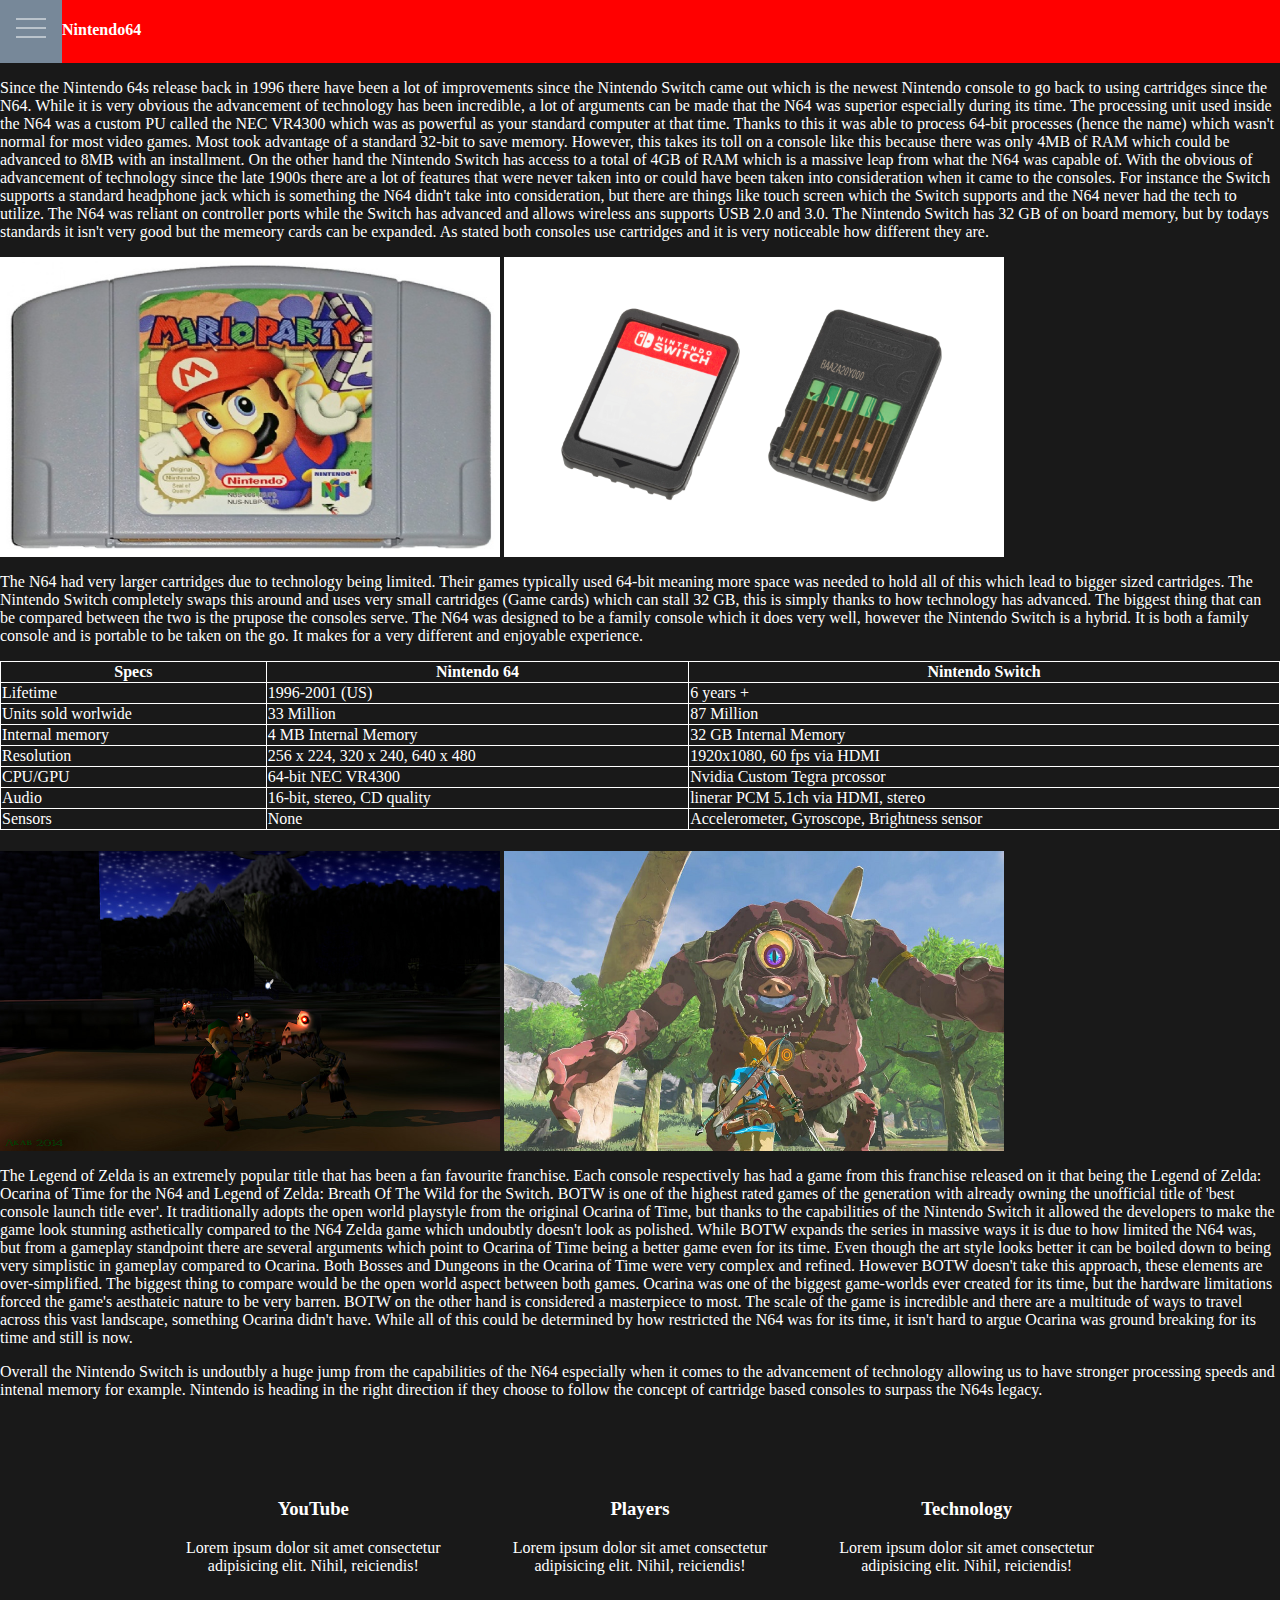
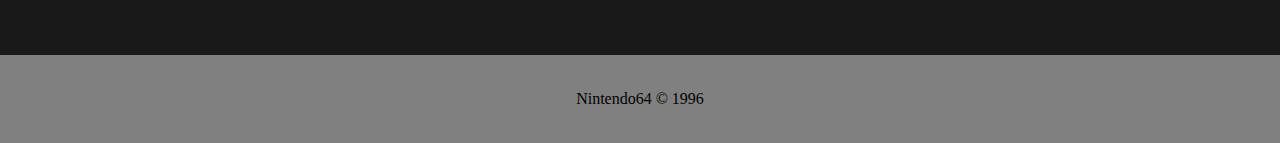
==== FutureTech/futureTech.html @ 2b893894 "Add files via upload" ====
<!DOCTYPE html>
<html lang="en">

<head>
    <meta charset="UTF-8">
    <meta name="viewport" content="width=device-width, initial-scale=1.0">
    <meta http-equiv="X-UA-Compatible" content="ie=edge">
    <link rel="stylesheet" href="https://use.fontawesome.com/releases/v5.7.2/css/all.css" integrity="sha384-fnmOCqbTlWIlj8LyTjo7mOUStjsKC4pOpQbqyi7RrhN7udi9RwhKkMHpvLbHG9Sr" crossorigin="anonymous">
    
    <link rel="stylesheet" href="style.css">
    <title>Nintendo64</title>
    <link href="https://fonts.googleapis.com/css?family=Press+Start+2P" rel="stylesheet">
</head>

<body>
<!--NavigationBar-->
<nav class="navbar">
        <span class="open-sldie">
            <a href = "#" onclick="openSidemenu()">
                <svg width= "30" height = "30">
                    <path d="M0,5 30,5" stroke="#fff" stroke-width="#fff"/>
                    <path d="M0,14 30,14" stroke="#fff" stroke-width="#fff"/>
                    <path d="M0,23 30,23" stroke="#fff" stroke-width="#fff"/>
                </svg>
            </a>
        </span>
        <ul class="navbar-nav">
            <li><h4 href="#">Nintendo64</h4> </li>     
    </nav>

<p>Since the Nintendo 64s release back in 1996 there have been a lot of improvements since the Nintendo Switch came out which is the newest Nintendo console to go back to using cartridges since the N64. While it is very obvious the advancement of technology has been incredible, a lot of arguments can be made that the N64 was superior especially during its time. The processing unit used inside the N64 was a custom PU called the NEC VR4300 which was as powerful as your standard computer at that time. Thanks to this it was able to process 64-bit processes (hence the name) which wasn't normal for most video games. Most took advantage of a standard 32-bit to save memory. However, this takes its toll on a console like this because there was only 4MB of RAM which could be advanced to 8MB with an installment. On the other hand the Nintendo Switch has access to a total of 4GB of RAM which is a massive leap from what the N64 was capable of. With the obvious of advancement of technology since the late 1900s there are a lot of features that were never taken into or could have been taken into consideration when it came to the consoles. For instance the Switch supports a standard headphone jack which is something the N64 didn't take into consideration, but there are things like touch screen which the Switch supports and the N64 never had the tech to utilize. The N64 was reliant on controller ports while the Switch has advanced and allows wireless ans supports USB 2.0 and 3.0. The Nintendo Switch has 32 GB of on board memory, but by todays standards it isn't very good but the memeory cards can be expanded. As stated both consoles use cartridges and it is very noticeable how different they are.</p> 
<img src="N64Cartridge.jpg" alt="N64 Game Cartridge" align="middle" height="300" width="500"> 
    <img src="Nintendo-Switch-Cartridge.jpg" alt="N64 Game Cartridge" align="middle" height="300" width="500">  
<p>The N64 had very larger cartridges due to technology being limited. Their games typically used 64-bit meaning more space was needed to hold all of this which lead to bigger sized cartridges. The Nintendo Switch completely swaps this around and uses very small cartridges (Game cards) which can stall 32 GB, this is simply thanks to how technology has advanced. The biggest thing that can be compared between the two is the prupose the consoles serve. The N64 was designed to be a family console which it does very well, however the Nintendo Switch is a hybrid. It is both a family console and is portable to be taken on the go. It makes for a very different and enjoyable experience.</p>
    
<table style="width:100%">
    <tr>
        <th>Specs</th>
        <th>Nintendo 64</th>
        <th>Nintendo Switch</th>
    </tr>
    <tr>
        <td>Lifetime</td>
        <td>1996-2001 (US)</td>
        <td>6 years +</td>
    </tr>
    <tr>
        <td>Units sold worlwide</td>
        <td>33 Million</td>
        <td>87 Million</td>
    </tr>
    <tr>
        <td>Internal memory</td>
        <td>4 MB Internal Memory</td>
        <td>32 GB Internal Memory</td>
    </tr>
    <tr>
        <td>Resolution</td>
        <td> 256 x 224, 320 x 240, 640 x 480</td>
        <td>1920x1080, 60 fps via HDMI</td>
    </tr>
    <tr>
        <td>CPU/GPU</td>
        <td>64-bit NEC VR4300</td>
        <td>Nvidia Custom Tegra prcossor</td>
    </tr>
    <tr>
        
        <td>Audio</td>
        <td>16-bit, stereo, CD quality</td>
        <td>linerar PCM 5.1ch via HDMI, stereo</td>
    </tr>
    <tr>
        <td>Sensors</td>
        <td>None</td>
        <td>Accelerometer, Gyroscope, Brightness sensor</td>
    </tr>
</table > 
    
<h1 margin-end: 0px></h1>    
    
<img src="Zelda1.jpg" alt="N64 Game Cartridge" align="middle" height="300" width="500" margin-end: 0px> 
    <img src="Zelda2.jpg" alt="N64 Game Cartridge" align="middle" height="300" width="500" margin-end: 0px> 
<p>The Legend of Zelda is an extremely popular title that has been a fan favourite franchise. Each console respectively has had a game from this franchise released on it that being the Legend of Zelda: Ocarina of Time for the N64 and Legend of Zelda: Breath Of The Wild for the Switch. BOTW is one of the highest rated games of the generation with already owning the unofficial title of 'best console launch title ever'. It traditionally adopts the open world playstyle from the original Ocarina of Time, but thanks to the capabilities of the Nintendo Switch it allowed the developers to make the game look stunning asthetically compared to the N64 Zelda game which undoubtly doesn't look as polished. While BOTW expands the series in massive ways it is due to how limited the N64 was, but from a gameplay standpoint there are several arguments which point to Ocarina of Time being a better game even for its time. Even though the art style looks better it can be boiled down to being very simplistic in gameplay compared to Ocarina. Both Bosses and Dungeons in the Ocarina of Time were very complex and refined. However BOTW doesn't take this approach, these elements are over-simplified. The biggest thing to compare would be the open world aspect between both games. Ocarina was one of the biggest game-worlds ever created for its time, but the hardware limitations forced the game's aesthateic nature to be very barren. BOTW on the other hand is considered a masterpiece to most. The scale of the game is incredible and there are a multitude of ways to travel across this vast landscape, something Ocarina didn't have. While all of this could be determined by how restricted the N64 was for its time, it isn't hard to argue Ocarina was ground breaking for its time and still is now.  </p> 
    
<p>Overall the Nintendo Switch is undoutbly a huge jump from the capabilities of the N64 especially when it comes to the advancement of technology allowing us to have stronger processing speeds and intenal memory for example. Nintendo is heading in the right direction if they choose to follow the concept of cartridge based consoles to surpass the N64s legacy.</p>    
    
    <div id="side-menu" class="side-nav">
        <a href="#" class="btn-close" onclick="closeSidemenu()">&times</a>
        <a href="#">Home</a> 
        <a href="#">History</a> 
        <a href="#">Games</a>
        <a href="#">Technology</a>
        <a href="#">Competitors</a>
        <a href="#">Future of Nintendo Tech</a> 
        <a href="#">Pros and Cons</a>
        <a href="#">Facts</a>
    </div>

    <script>
        function openSidemenu(){
            document.getElementById('side-menu').style.width = '250px';
            document.getElementById('main').style.marginLeft = '250px';
        }

        function closeSidemenu(){
            document.getElementById('side-menu').style.width = '0';
            document.getElementById('main').style.marginLeft = '0';
        }
    </script>
<!--Title-->
    <div class="content">
        <div class="title">
            <div class="text">
            </div>
        </div>
    </div>   

<!--Services-->
<section class="services">
    <div class="container grid-3 center">
      <div>
        <i class="fab fa-youtube fa-3x"></i>
        <h3>YouTube</h3>
        <p>Lorem ipsum dolor sit amet consectetur adipisicing elit. Nihil, reiciendis!</p>
      </div>
      <div>
        <i class="fas fa-chalkboard-teacher fa-3x"></i>
        <h3>Players</h3>
        <p>Lorem ipsum dolor sit amet consectetur adipisicing elit. Nihil, reiciendis!</p>
      </div>
      <div>
        <i class="fas fa-briefcase fa-3x"></i>
        <h3>Technology</h3>
        <p>Lorem ipsum dolor sit amet consectetur adipisicing elit. Nihil, reiciendis!</p>
      </div>
    </div>
  </section>

  <footer class="center bg-dark">
    <p>Nintendo64 &copy; 1996</p>
  </footer>
</body>


</html>
---- FutureTech/style.css ----
body{
    background: rgba(0,0,0,0.9);
    margin:0 ;
    color:#fff;
    font-family: "Times New Roman", Times, serif, cursive;
    overflow-x:hidden;
}

.navbar{
    background-color: red;
    overflow:hidden;
    height: 63px;
}
.navbar a{
    float:left;
    display:block;
    columns: #f2f2f2;
    text-align: center;
    padding:14px 16px;
    text-decoration: none;
    font-size: 17px;
}

.navbar ul{
    margin:8px 0 0 0;
    list-style:none;
}

.navbar a:hover{
    background-color:lightslategray;
    color:#000;
}

.side-nav{
    height:100%;
    width:0;
    position:fixed;
    z-index:1;
    top:0;
    left:0;
    background-color:red;
    opacity:0.9;
    overflow-x:hidden;
    padding-top:60px;
    transition:0.5s;
}
.side-nav a{
    padding:10px 10px 10px 30px;
    text-decoration: none;
    font-size:22px;
    color:#ccc;
    display: block;
    transition:0.3s;

}
.side-nav a:hover{
    color:#fff;
}

.side-nav .btn-close{
    position: absolute;
    top:0;
    right:22px;
    font-size:36px;
    margin-left:50px;
}

.showcase::after{
    content:'';
    height: 150vh;
    width: 100%;
    background-image: url(The_Legend_of_Zelda_Ocarina_of_Time.svg.png);
    background-size: height = "42", width = "42" ;
    background-repeat: no-repeat;
    background-position: center;
    display: block;
    filter: blur(10px);
    -webkit-filter: blur(10px);      
    transition: all 1000ms;
    
}

.showcase:hover::after{
    filter: blur(0px);
    -webkit-filter:blur(0px);
}

.showcase:hover .content{
    filter: blur(2px);
    -webkit-filter: blur(0px);
}

.content{
    position: absolute;
    z-index: 1;
    top: 10%;
    left: 50%;
    margin-top: 105px;
    margin-left: -145px;
    width: 300px;
    height: 350px;
    text-align : center;
    transition: all 1000ms;

}

.content.logo{
    height: 180px;
    width: 180px;

}

.content.title{
    font-size:2.2rem;
    margin-top: 1rem;

}

.content.text{
    line-height: 1.7;
    margin-top: 1rem;

}

.container {
    max-width: 960px;
    margin:auto;
    overflow: hidden;
    padding: 4rem 1rem;

}

.grid-3{
    display: grid;
    grid-gap: 20px;
    grid-template-columns:repeat(3,1fr);
}

.grid-2{
    display: grid;
    grid-gap: 20px;
    grid-template-columns: repeat(2, 1fr);
}

.center{
    text-align: center;
    margin: auto;
}

.bg-light{
    background :black;
    color:white;
}

.bg-dark{
    background:gray;
    color:black;
}

footer{
    padding:2.2rem;
}

footer p{
    margin: 0;
}

table, th, td {
    border: 1px solid white;
    border-collapse: collapse;
}
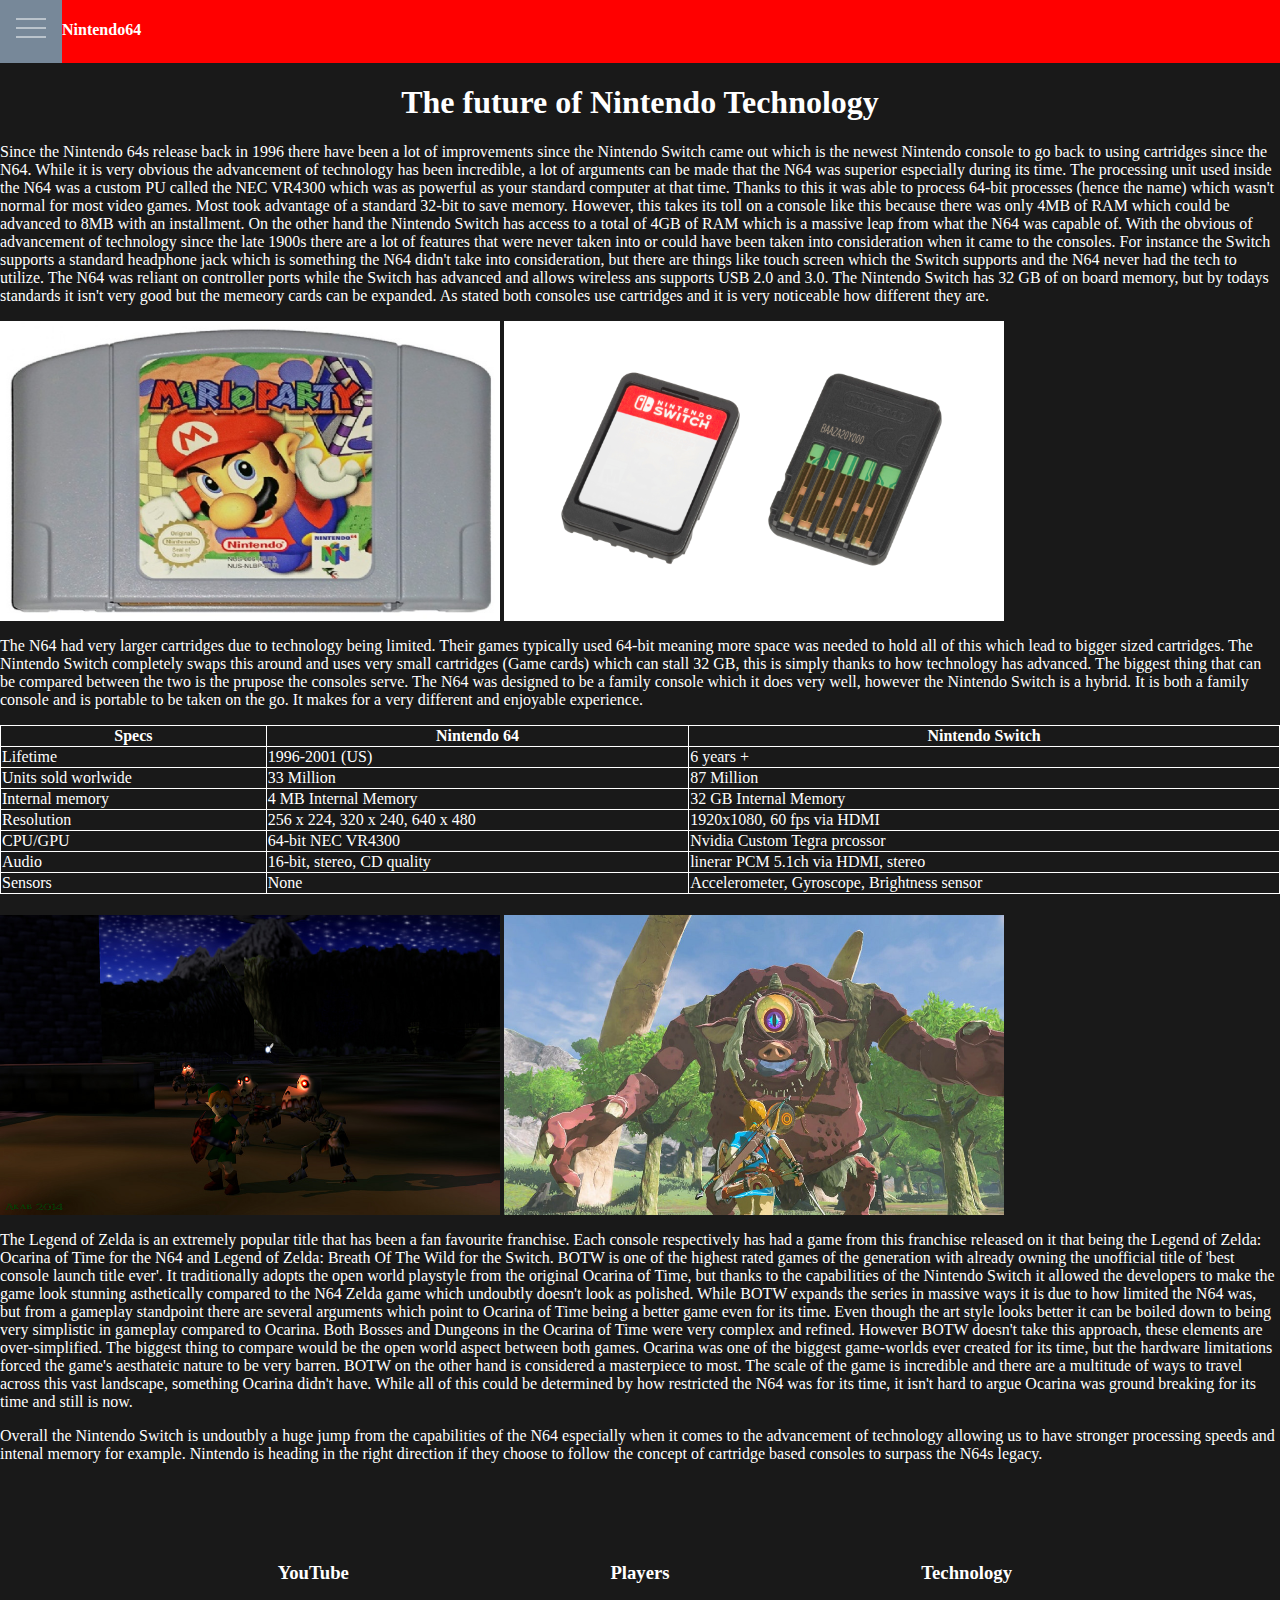
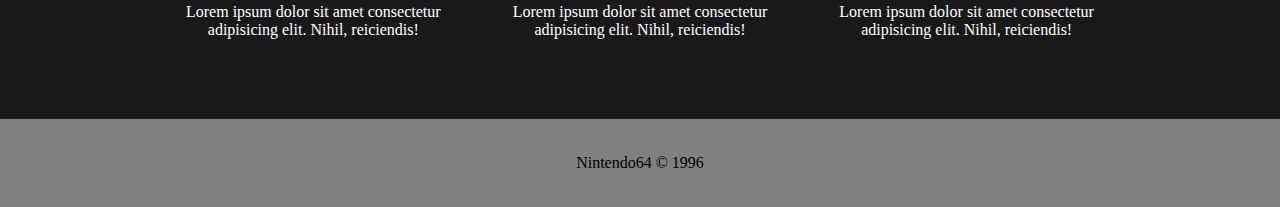
==== commit 91e75eb5: "Add files via upload" ====
--- a/FutureTech/futureTech.html
+++ b/FutureTech/futureTech.html
@@ -27,7 +27,8 @@
         <ul class="navbar-nav">
             <li><h4 href="#">Nintendo64</h4> </li>     
     </nav>
-
+<center><h1 margin-end: 0px>The future of Nintendo Technology</h1></center>  
+    
 <p>Since the Nintendo 64s release back in 1996 there have been a lot of improvements since the Nintendo Switch came out which is the newest Nintendo console to go back to using cartridges since the N64. While it is very obvious the advancement of technology has been incredible, a lot of arguments can be made that the N64 was superior especially during its time. The processing unit used inside the N64 was a custom PU called the NEC VR4300 which was as powerful as your standard computer at that time. Thanks to this it was able to process 64-bit processes (hence the name) which wasn't normal for most video games. Most took advantage of a standard 32-bit to save memory. However, this takes its toll on a console like this because there was only 4MB of RAM which could be advanced to 8MB with an installment. On the other hand the Nintendo Switch has access to a total of 4GB of RAM which is a massive leap from what the N64 was capable of. With the obvious of advancement of technology since the late 1900s there are a lot of features that were never taken into or could have been taken into consideration when it came to the consoles. For instance the Switch supports a standard headphone jack which is something the N64 didn't take into consideration, but there are things like touch screen which the Switch supports and the N64 never had the tech to utilize. The N64 was reliant on controller ports while the Switch has advanced and allows wireless ans supports USB 2.0 and 3.0. The Nintendo Switch has 32 GB of on board memory, but by todays standards it isn't very good but the memeory cards can be expanded. As stated both consoles use cartridges and it is very noticeable how different they are.</p> 
 <img src="N64Cartridge.jpg" alt="N64 Game Cartridge" align="middle" height="300" width="500"> 
     <img src="Nintendo-Switch-Cartridge.jpg" alt="N64 Game Cartridge" align="middle" height="300" width="500">  
--- a/FutureTech/style.css
+++ b/FutureTech/style.css
@@ -63,31 +63,6 @@
     right:22px;
     font-size:36px;
     margin-left:50px;
-}
-
-.showcase::after{
-    content:'';
-    height: 150vh;
-    width: 100%;
-    background-image: url(The_Legend_of_Zelda_Ocarina_of_Time.svg.png);
-    background-size: height = "42", width = "42" ;
-    background-repeat: no-repeat;
-    background-position: center;
-    display: block;
-    filter: blur(10px);
-    -webkit-filter: blur(10px);      
-    transition: all 1000ms;
-    
-}
-
-.showcase:hover::after{
-    filter: blur(0px);
-    -webkit-filter:blur(0px);
-}
-
-.showcase:hover .content{
-    filter: blur(2px);
-    -webkit-filter: blur(0px);
 }
 
 .content{
@@ -168,4 +143,4 @@
 table, th, td {
     border: 1px solid white;
     border-collapse: collapse;
-}
+}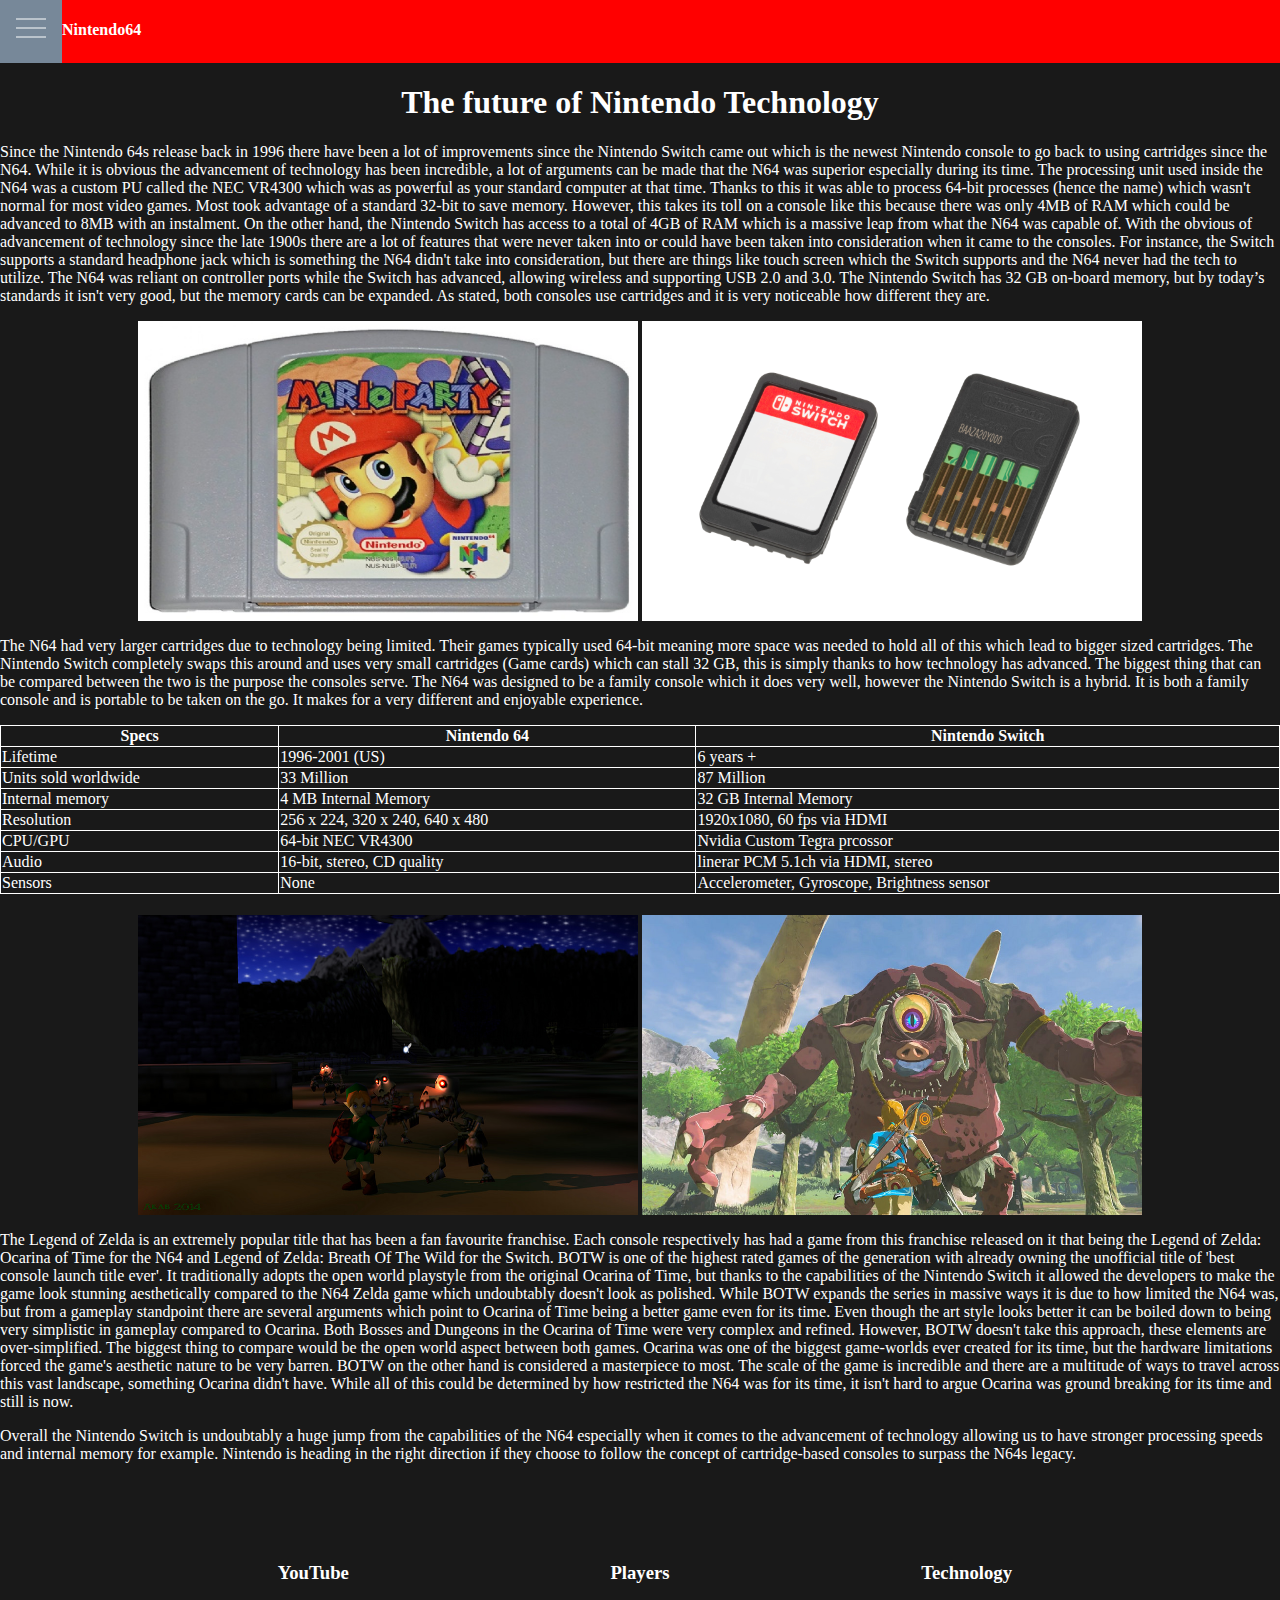
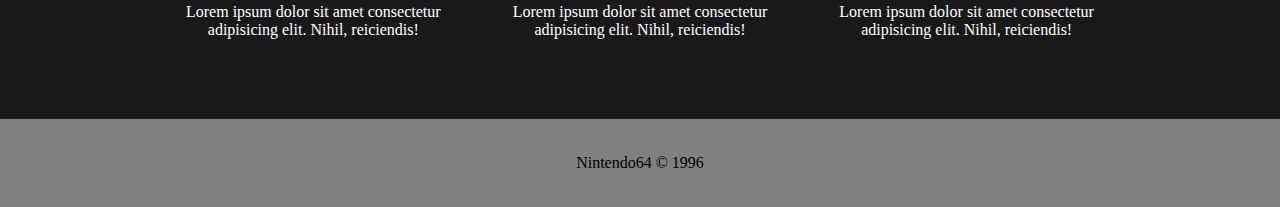
==== commit e6142ec9: "Add files via upload" ====
--- a/FutureTech/futureTech.html
+++ b/FutureTech/futureTech.html
@@ -29,10 +29,11 @@
     </nav>
 <center><h1 margin-end: 0px>The future of Nintendo Technology</h1></center>  
     
-<p>Since the Nintendo 64s release back in 1996 there have been a lot of improvements since the Nintendo Switch came out which is the newest Nintendo console to go back to using cartridges since the N64. While it is very obvious the advancement of technology has been incredible, a lot of arguments can be made that the N64 was superior especially during its time. The processing unit used inside the N64 was a custom PU called the NEC VR4300 which was as powerful as your standard computer at that time. Thanks to this it was able to process 64-bit processes (hence the name) which wasn't normal for most video games. Most took advantage of a standard 32-bit to save memory. However, this takes its toll on a console like this because there was only 4MB of RAM which could be advanced to 8MB with an installment. On the other hand the Nintendo Switch has access to a total of 4GB of RAM which is a massive leap from what the N64 was capable of. With the obvious of advancement of technology since the late 1900s there are a lot of features that were never taken into or could have been taken into consideration when it came to the consoles. For instance the Switch supports a standard headphone jack which is something the N64 didn't take into consideration, but there are things like touch screen which the Switch supports and the N64 never had the tech to utilize. The N64 was reliant on controller ports while the Switch has advanced and allows wireless ans supports USB 2.0 and 3.0. The Nintendo Switch has 32 GB of on board memory, but by todays standards it isn't very good but the memeory cards can be expanded. As stated both consoles use cartridges and it is very noticeable how different they are.</p> 
-<img src="N64Cartridge.jpg" alt="N64 Game Cartridge" align="middle" height="300" width="500"> 
-    <img src="Nintendo-Switch-Cartridge.jpg" alt="N64 Game Cartridge" align="middle" height="300" width="500">  
-<p>The N64 had very larger cartridges due to technology being limited. Their games typically used 64-bit meaning more space was needed to hold all of this which lead to bigger sized cartridges. The Nintendo Switch completely swaps this around and uses very small cartridges (Game cards) which can stall 32 GB, this is simply thanks to how technology has advanced. The biggest thing that can be compared between the two is the prupose the consoles serve. The N64 was designed to be a family console which it does very well, however the Nintendo Switch is a hybrid. It is both a family console and is portable to be taken on the go. It makes for a very different and enjoyable experience.</p>
+<p>Since the Nintendo 64s release back in 1996 there have been a lot of improvements since the Nintendo Switch came out which is the newest Nintendo console to go back to using cartridges since the N64. While it is obvious the advancement of technology has been incredible, a lot of arguments can be made that the N64 was superior especially during its time. The processing unit used inside the N64 was a custom PU called the NEC VR4300 which was as powerful as your standard computer at that time. Thanks to this it was able to process 64-bit processes (hence the name) which wasn't normal for most video games. Most took advantage of a standard 32-bit to save memory. However, this takes its toll on a console like this because there was only 4MB of RAM which could be advanced to 8MB with an instalment. On the other hand, the Nintendo Switch has access to a total of 4GB of RAM which is a massive leap from what the N64 was capable of. With the obvious of advancement of technology since the late 1900s there are a lot of features that were never taken into or could have been taken into consideration when it came to the consoles. For instance, the Switch supports a standard headphone jack which is something the N64 didn't take into consideration, but there are things like touch screen which the Switch supports and the N64 never had the tech to utilize. The N64 was reliant on controller ports while the Switch has advanced, allowing wireless and supporting USB 2.0 and 3.0. The Nintendo Switch has 32 GB on-board memory, but by today’s standards it isn't very good, but the memory cards can be expanded. As stated, both consoles use cartridges and it is very noticeable how different they are.</p> 
+    
+<center><img src="N64Cartridge.jpg" alt="N64 Game Cartridge" align="middle" height="300" width="500"> 
+    <img src="Nintendo-Switch-Cartridge.jpg" alt="N64 Game Cartridge" align="middle" height="300" width="500"></center>  
+<p>The N64 had very larger cartridges due to technology being limited. Their games typically used 64-bit meaning more space was needed to hold all of this which lead to bigger sized cartridges. The Nintendo Switch completely swaps this around and uses very small cartridges (Game cards) which can stall 32 GB, this is simply thanks to how technology has advanced. The biggest thing that can be compared between the two is the purpose the consoles serve. The N64 was designed to be a family console which it does very well, however the Nintendo Switch is a hybrid. It is both a family console and is portable to be taken on the go. It makes for a very different and enjoyable experience.</p>
     
 <table style="width:100%">
     <tr>
@@ -46,7 +47,7 @@
         <td>6 years +</td>
     </tr>
     <tr>
-        <td>Units sold worlwide</td>
+        <td>Units sold worldwide</td>
         <td>33 Million</td>
         <td>87 Million</td>
     </tr>
@@ -80,11 +81,11 @@
     
 <h1 margin-end: 0px></h1>    
     
-<img src="Zelda1.jpg" alt="N64 Game Cartridge" align="middle" height="300" width="500" margin-end: 0px> 
-    <img src="Zelda2.jpg" alt="N64 Game Cartridge" align="middle" height="300" width="500" margin-end: 0px> 
-<p>The Legend of Zelda is an extremely popular title that has been a fan favourite franchise. Each console respectively has had a game from this franchise released on it that being the Legend of Zelda: Ocarina of Time for the N64 and Legend of Zelda: Breath Of The Wild for the Switch. BOTW is one of the highest rated games of the generation with already owning the unofficial title of 'best console launch title ever'. It traditionally adopts the open world playstyle from the original Ocarina of Time, but thanks to the capabilities of the Nintendo Switch it allowed the developers to make the game look stunning asthetically compared to the N64 Zelda game which undoubtly doesn't look as polished. While BOTW expands the series in massive ways it is due to how limited the N64 was, but from a gameplay standpoint there are several arguments which point to Ocarina of Time being a better game even for its time. Even though the art style looks better it can be boiled down to being very simplistic in gameplay compared to Ocarina. Both Bosses and Dungeons in the Ocarina of Time were very complex and refined. However BOTW doesn't take this approach, these elements are over-simplified. The biggest thing to compare would be the open world aspect between both games. Ocarina was one of the biggest game-worlds ever created for its time, but the hardware limitations forced the game's aesthateic nature to be very barren. BOTW on the other hand is considered a masterpiece to most. The scale of the game is incredible and there are a multitude of ways to travel across this vast landscape, something Ocarina didn't have. While all of this could be determined by how restricted the N64 was for its time, it isn't hard to argue Ocarina was ground breaking for its time and still is now.  </p> 
+<center><img src="Zelda1.jpg" alt="N64 Game Cartridge" align="middle" height="300" width="500" margin-end: 0px> 
+    <img src="Zelda2.jpg" alt="N64 Game Cartridge" align="middle" height="300" width="500" margin-end: 0px></center> 
+<p>The Legend of Zelda is an extremely popular title that has been a fan favourite franchise. Each console respectively has had a game from this franchise released on it that being the Legend of Zelda: Ocarina of Time for the N64 and Legend of Zelda: Breath Of The Wild for the Switch. BOTW is one of the highest rated games of the generation with already owning the unofficial title of 'best console launch title ever'. It traditionally adopts the open world playstyle from the original Ocarina of Time, but thanks to the capabilities of the Nintendo Switch it allowed the developers to make the game look stunning aesthetically compared to the N64 Zelda game which undoubtably doesn't look as polished. While BOTW expands the series in massive ways it is due to how limited the N64 was, but from a gameplay standpoint there are several arguments which point to Ocarina of Time being a better game even for its time. Even though the art style looks better it can be boiled down to being very simplistic in gameplay compared to Ocarina. Both Bosses and Dungeons in the Ocarina of Time were very complex and refined. However, BOTW doesn't take this approach, these elements are over-simplified. The biggest thing to compare would be the open world aspect between both games. Ocarina was one of the biggest game-worlds ever created for its time, but the hardware limitations forced the game's aesthetic nature to be very barren. BOTW on the other hand is considered a masterpiece to most. The scale of the game is incredible and there are a multitude of ways to travel across this vast landscape, something Ocarina didn't have. While all of this could be determined by how restricted the N64 was for its time, it isn't hard to argue Ocarina was ground breaking for its time and still is now.</p> 
     
-<p>Overall the Nintendo Switch is undoutbly a huge jump from the capabilities of the N64 especially when it comes to the advancement of technology allowing us to have stronger processing speeds and intenal memory for example. Nintendo is heading in the right direction if they choose to follow the concept of cartridge based consoles to surpass the N64s legacy.</p>    
+<p>Overall the Nintendo Switch is undoubtably a huge jump from the capabilities of the N64 especially when it comes to the advancement of technology allowing us to have stronger processing speeds and internal memory for example. Nintendo is heading in the right direction if they choose to follow the concept of cartridge-based consoles to surpass the N64s legacy.</p>    
     
     <div id="side-menu" class="side-nav">
         <a href="#" class="btn-close" onclick="closeSidemenu()">&times</a>
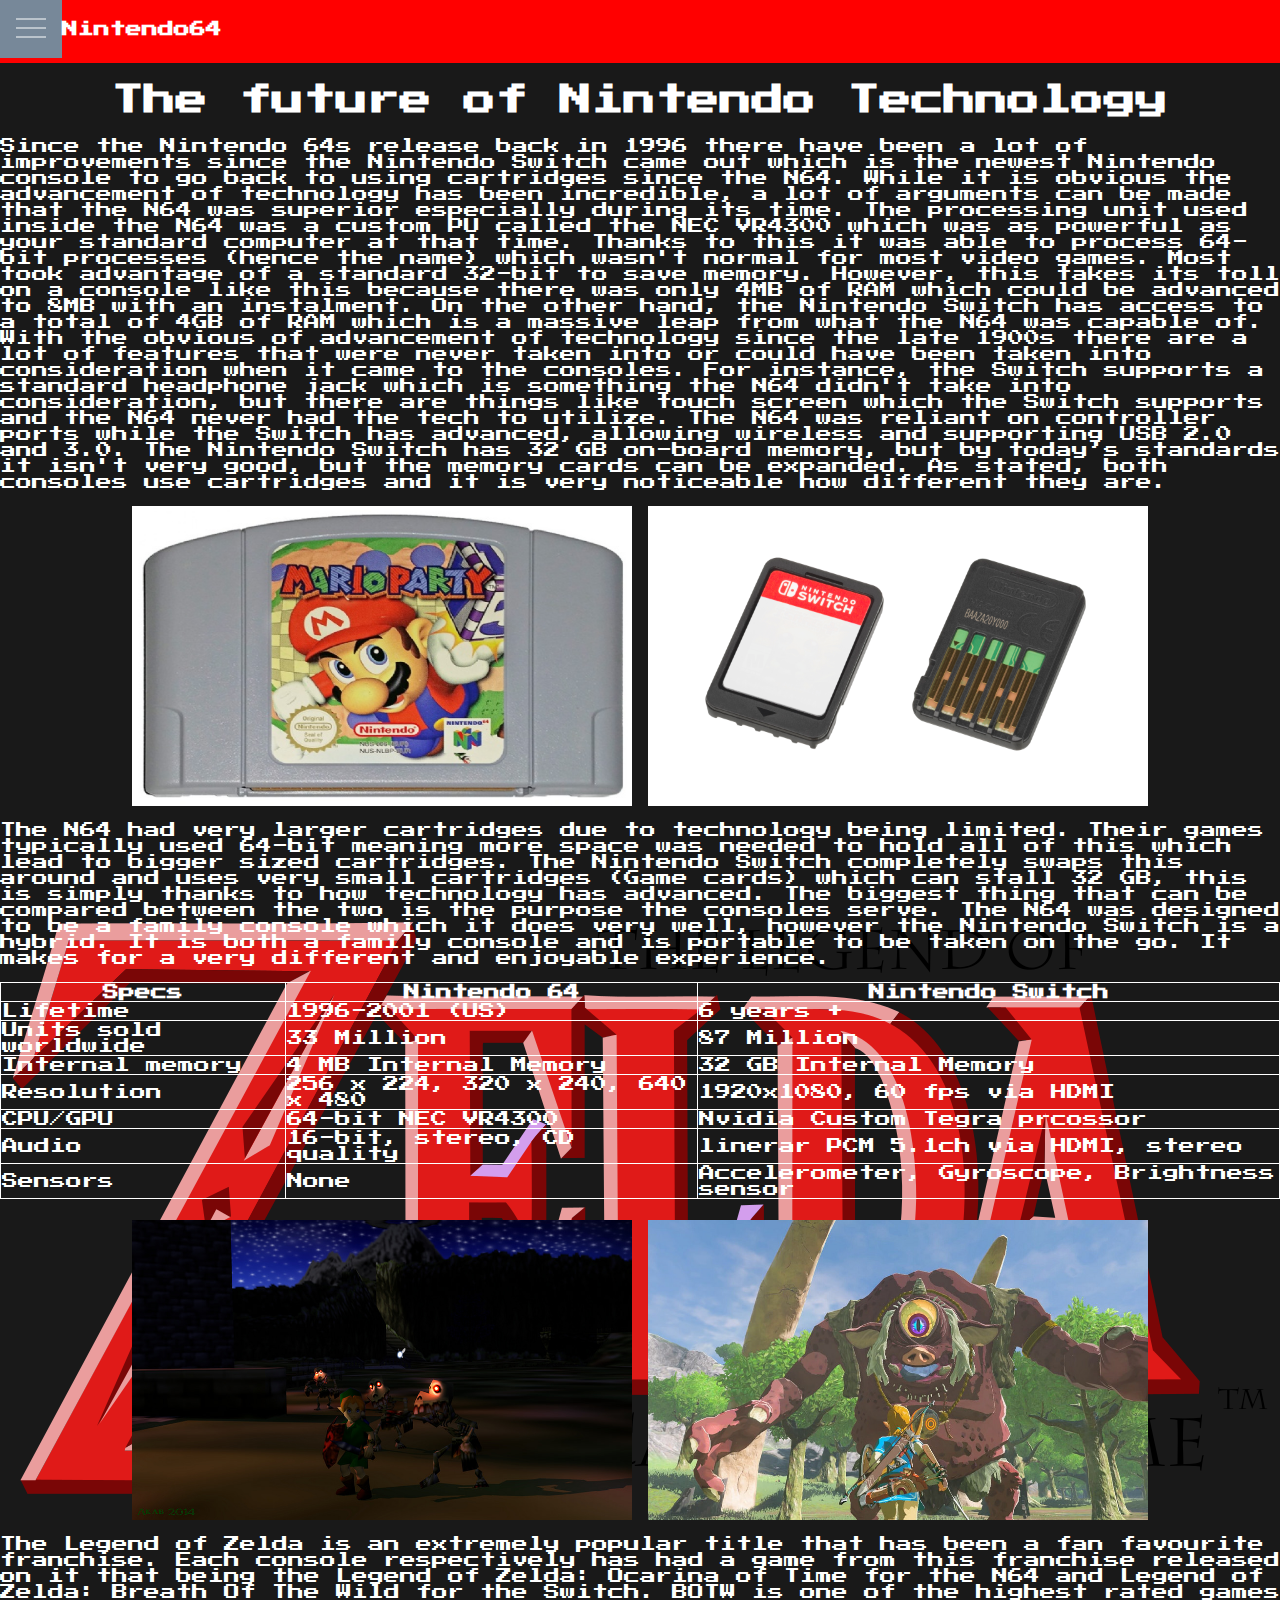
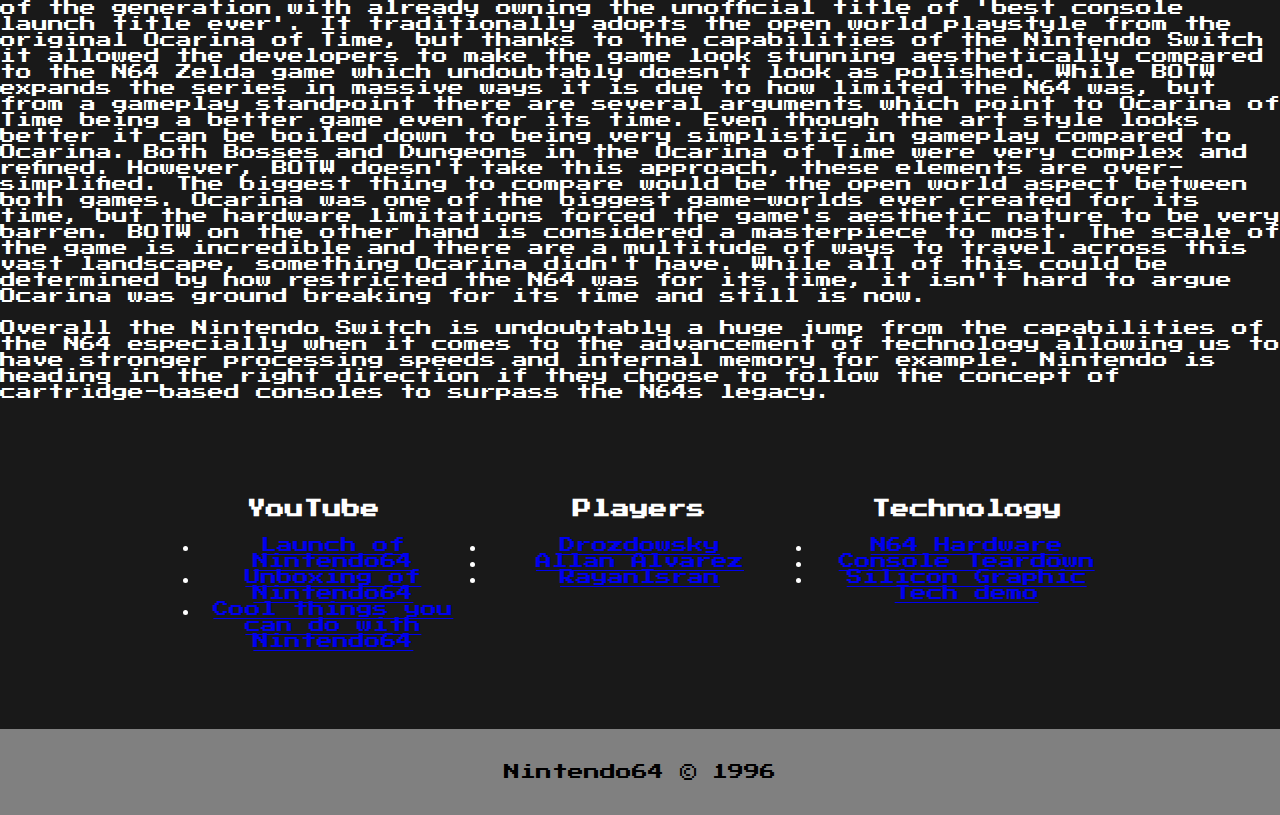
==== commit bebd8a61: "Update futureTech.html" ====
--- a/FutureTech/futureTech.html
+++ b/FutureTech/futureTech.html
@@ -124,17 +124,25 @@
       <div>
         <i class="fab fa-youtube fa-3x"></i>
         <h3>YouTube</h3>
-        <p>Lorem ipsum dolor sit amet consectetur adipisicing elit. Nihil, reiciendis!</p>
+        <ul>
+          <li><a href ="https://www.youtube.com/watch?v=CeHk5ujpZ2s">Launch of Nintendo64</a> </li>
+          <li><a href ="https://www.youtube.com/watch?v=pfdXzLAET5o">Unboxing of Nintendo64</a> </li>
+          <li><a href ="https://www.youtube.com/watch?v=QH7TtBi7rzU">Cool things you can do with Nintendo64</a> </li>
+        </ul>
       </div>
       <div>
         <i class="fas fa-chalkboard-teacher fa-3x"></i>
         <h3>Players</h3>
-        <p>Lorem ipsum dolor sit amet consectetur adipisicing elit. Nihil, reiciendis!</p>
+        <li><a href ="https://www.youtube.com/channel/UCk7DN0Bj8kri0U-Err77phg">Drozdowsky</a> </li>
+          <li><a href ="https://www.youtube.com/channel/UCAl7WRfcNS00quw4mdzMvHA">Allan Alvarez</a> </li>
+          <li><a href ="https://www.youtube.com/user/RayanIsran">RayanIsran</a> </li>
       </div>
       <div>
         <i class="fas fa-briefcase fa-3x"></i>
         <h3>Technology</h3>
-        <p>Lorem ipsum dolor sit amet consectetur adipisicing elit. Nihil, reiciendis!</p>
+        <li><a href ="https://www.youtube.com/watch?v=U2uuH_ICRks">N64 Hardware</a> </li>
+          <li><a href ="https://www.youtube.com/watch?v=ScicrgZwvg4">Console Teardown</a></li>
+          <li><a href ="https://www.youtube.com/watch?v=eKlbx5niBu8">Silicon Graphic Tech demo</a></li>
       </div>
     </div>
   </section>
@@ -143,6 +151,4 @@
     <p>Nintendo64 &copy; 1996</p>
   </footer>
 </body>
-
-
-</html>+</html>
--- a/FutureTech/style.css
+++ b/FutureTech/style.css
@@ -1,8 +1,11 @@
 body{
     background: rgba(0,0,0,0.9);
+    background-image: url("The_Legend_of_Zelda_Ocarina_of_Time.svg.png");
+    background-repeat: no-repeat, repeat;
+    background-position: center;
     margin:0 ;
     color:#fff;
-    font-family: "Times New Roman", Times, serif, cursive;
+    font-family: 'Press Start 2P', cursive;
     overflow-x:hidden;
 }
 
@@ -143,4 +146,4 @@
 table, th, td {
     border: 1px solid white;
     border-collapse: collapse;
-}+}
